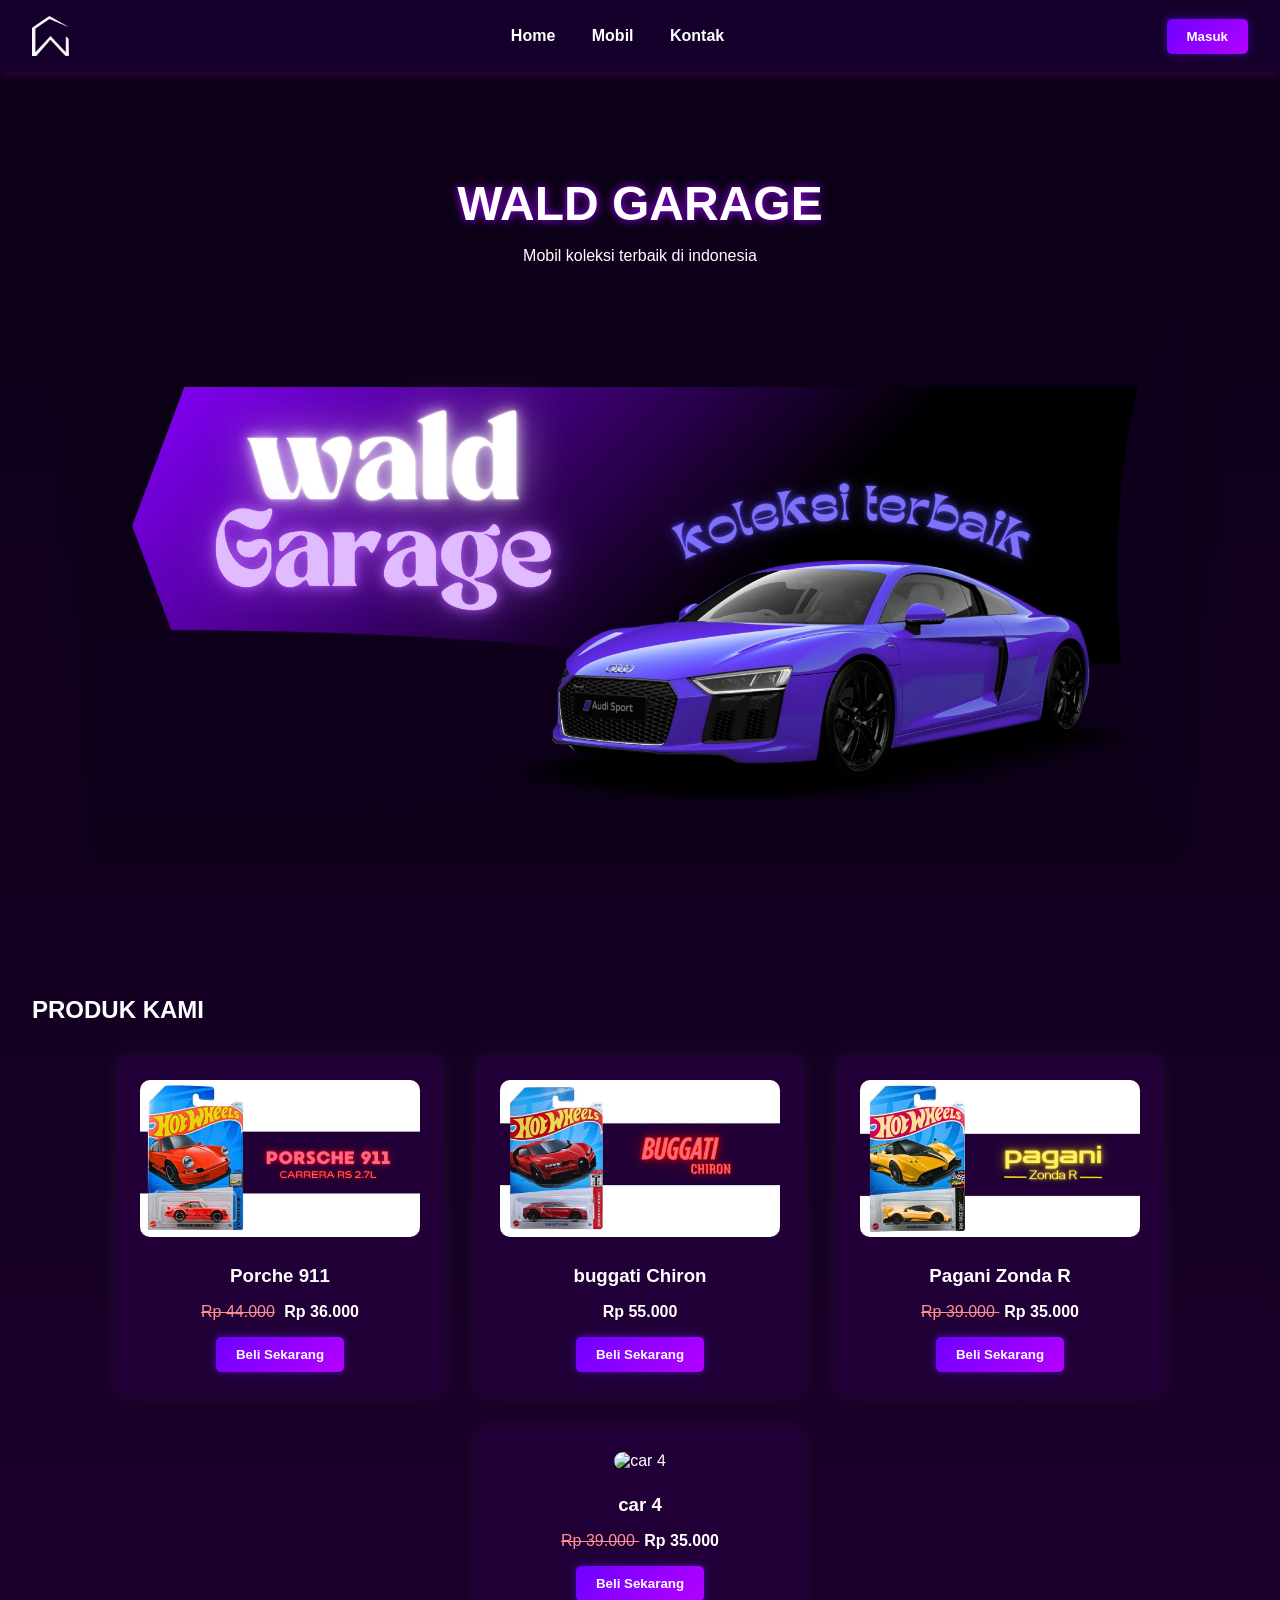
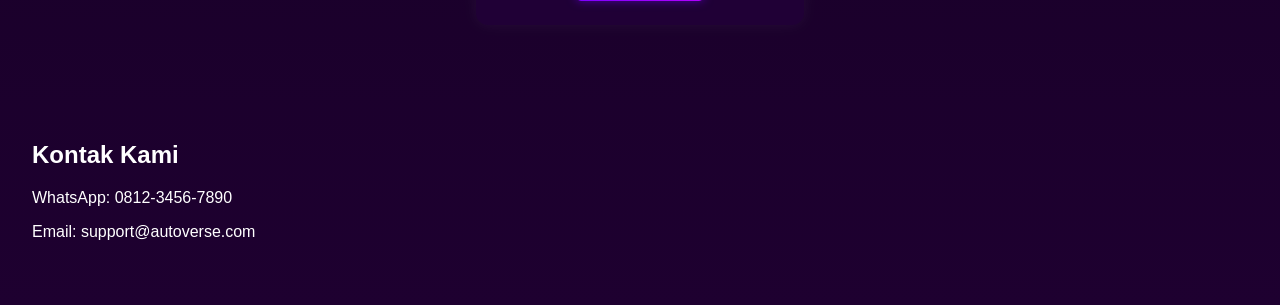
==== index.html @ 94a56356 "Add files via upload" ====
<!DOCTYPE html>
<html lang="id">
<head>
  <meta charset="UTF-8" />
  <meta name="viewport" content="width=device-width, initial-scale=1.0" />
  <title>AutoVerse - Jual Mobil Futuristik</title>
  <link rel="stylesheet" href="style.css" />
</head>
<body>

  <!-- Header -->
  <header class="header">
    <img src="logo.png" alt="AutoVerse Logo" class="logo" />
    <nav class="nav">
      <a href="#home">Home</a>
      <a href="#popular">Mobil</a>
      <a href="#contact">Kontak</a>
    </nav>
    <button class="btn" onclick="alert('Fitur login belum tersedia')">Masuk</button>
  </header>

  <!-- Hero -->
  <section class="hero" id="home">
    <h1>WALD GARAGE</h1>
    <p>Mobil koleksi terbaik di indonesia</p>
    <img src="banner.jpg" alt="Mobil Futuristik" class="hero-img" />
  </section>

  <!-- Produk Populer -->
  <section class="popular" id="popular">
    <h2>PRODUK KAMI</h2>
    <div class="grid">
      <div class="car-card">
        <img src="porsche.jpg" alt="Tesla Model S">
        <h3>Porche 911</h3>
        <p><del>Rp 44.000</del> <strong>Rp 36.000</strong></p>
      <button class="btn-beli" data-produk="Porsche 911" data-pesan="halo gan apakah stok ini masih ada
      produk : porsche 911
      pembeli harap isi forum di bawah
      alamat :
      nama penerima :
      ">Beli Sekarang</button>
      </div>
      <div class="car-card">
        <img src="buggati.jpg" alt="buggati Chiron">
        <h3>buggati Chiron</h3>
        <p><strong>Rp 55.000</strong></p>
        <button class="btn" onclick="beli('Honda EV Concept')">Beli Sekarang</button>
      </div>
      <div class="car-card">
        <img src="pagani.jpg" alt="Pagani Zonda R">
        <h3>Pagani Zonda R</h3>
        <p><del>Rp 39.000 </del> <strong>Rp 35.000</strong></p>
        <button class="btn" onclick="beli('Toyota Cruiser EV')">Beli Sekarang</button>
      </div>
       <div class="car-card">
        <img src="fto.jpg" alt="car 4">
        <h3>car 4</h3>
        <p><del>Rp 39.000 </del> <strong>Rp 35.000</strong></p>
        <button class="btn" onclick="beli('Toyota Cruiser EV')">Beli Sekarang</button>
      </div>
    </div>
  </section>

  <!-- Kontak -->
  <section class="popular" id="contact">
    <h2>Kontak Kami</h2>
    <p>WhatsApp: 0812-3456-7890</p>
    <p>Email: support@autoverse.com</p>
  </section>

  <script src="main.js"></script>
</body>
</html>
---- style.css ----
body {
  margin: 0;
  font-family: 'Segoe UI', sans-serif;
  background: linear-gradient(to bottom, #0a0014, #1e0030);
  color: #fff;
  scroll-behavior: smooth;
}

/* Header */
.header {
  display: flex;
  justify-content: space-between;
  align-items: center;
  padding: 1rem 2rem;
  background: #15002b;
  position: sticky;
  top: 0;
  z-index: 1000;
  box-shadow: 0 2px 10px rgba(255, 0, 255, 0.2);
}

.logo {
  height: 40px;
}

.nav a {
  color: white;
  margin: 0 1rem;
  text-decoration: none;
  font-weight: bold;
  transition: color 0.3s;
}
.nav a:hover {
  color: #a86eff;
}

.btn {
  background: linear-gradient(135deg, #6e00ff, #b400ff);
  color: white;
  padding: 0.6rem 1.2rem;
  border: none;
  border-radius: 5px;
  cursor: pointer;
  font-weight: bold;
  box-shadow: 0 0 10px #6e00ff88;
  transition: transform 0.2s, box-shadow 0.3s;
}
.btn:hover {
  transform: scale(1.05);
  box-shadow: 0 0 20px #b400ffcc;
}

/* Hero */
.hero {
  text-align: center;
  padding: 4rem 2rem;
}
.hero h1 {
  font-size: 3rem;
  margin-bottom: 1rem;
  text-shadow: 0 0 10px #9f00ff;
}
.hero-img {
  margin-top: 2rem;
  max-width: 90%;
  border-radius: 15px;
  box-shadow: 0 0 30px #00000066;
}

/* Produk Mobil */
.popular {
  padding: 3rem 2rem;
}
.grid {
  display: flex;
  flex-wrap: wrap;
  gap: 2rem;
  justify-content: center;
  margin-top: 2rem;
}

.car-card {
  background: #200036;
  padding: 1.5rem;
  border-radius: 12px;
  width: 280px;
  text-align: center;
  transition: transform 0.3s ease, box-shadow 0.3s ease;
  box-shadow: 0 0 15px rgba(255, 255, 255, 0.05);
}
.car-card img {
  width: 100%;
  border-radius: 10px;
  margin-bottom: 1rem;
}
.car-card h3 {
  margin: 0.5rem 0;
  color: #ffffff;
}
.car-card p {
  margin-bottom: 1rem;
}
.car-card del {
  color: #ff9090;
  margin-right: 5px;
}

/* ✨ Glow Effect saat hover */
.car-card:hover {
  transform: translateY(-10px);
  box-shadow: 0 0 25px #a000ff, 0 0 40px #ff00ff44;
}

.btn, .btn-beli {
  background: linear-gradient(135deg, #6e00ff, #b400ff);
  color: white;
  padding: 10px 20px;
  border: none;
  border-radius: 5px;
  cursor: pointer;
  font-weight: bold;
  box-shadow: 0 0 10px #6e00ff88;
  transition: background-color 0.3s ease, transform 0.2s, box-shadow 0.3s;
}

.btn:hover, .btn-beli:hover {
  transform: scale(1.05);
  box-shadow: 0 0 20px #b400ffcc;
}
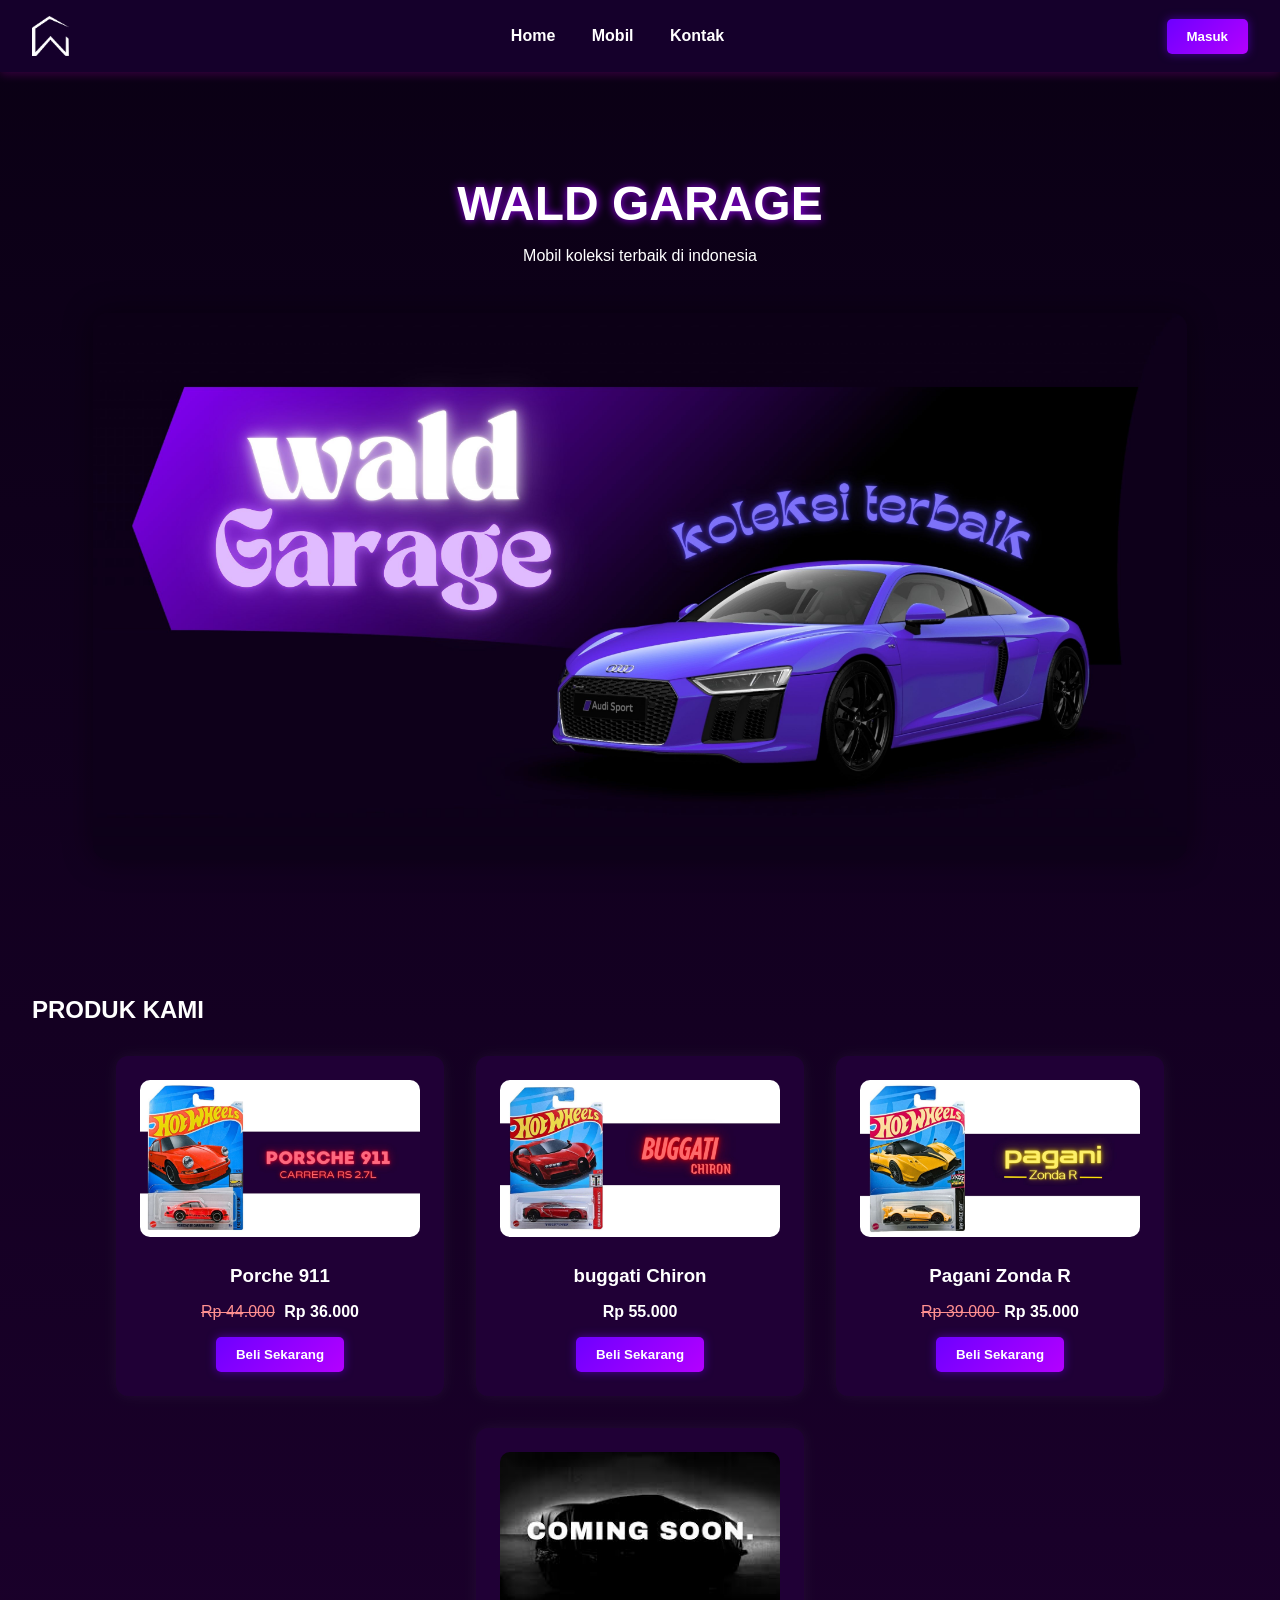
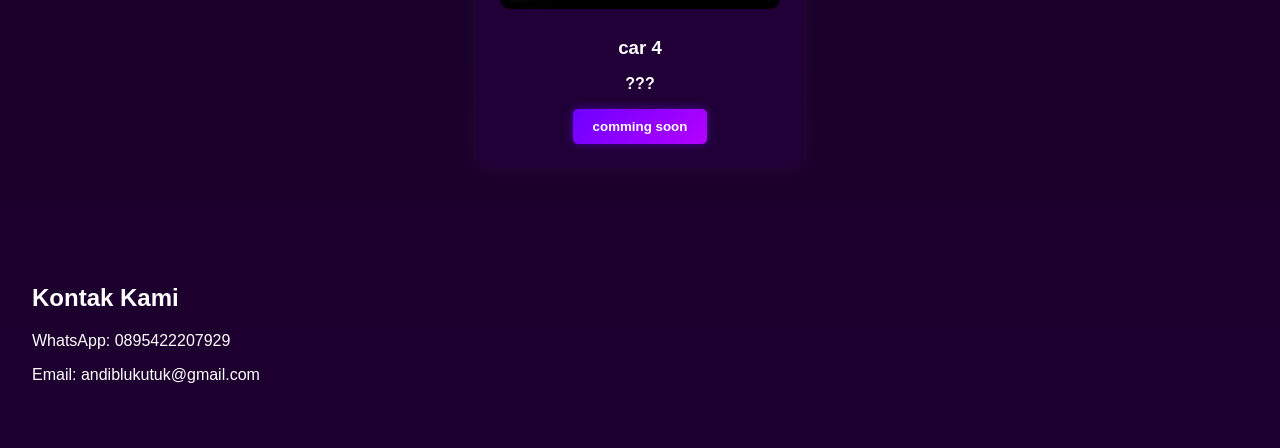
==== commit 87bc2ffb: "Add files via upload" ====
--- a/index.html
+++ b/index.html
@@ -3,7 +3,7 @@
 <head>
   <meta charset="UTF-8" />
   <meta name="viewport" content="width=device-width, initial-scale=1.0" />
-  <title>AutoVerse - Jual Mobil Futuristik</title>
+  <title>WALD garage-diecast terlengkap</title>
   <link rel="stylesheet" href="style.css" />
 </head>
 <body>
@@ -34,30 +34,28 @@
         <img src="porsche.jpg" alt="Tesla Model S">
         <h3>Porche 911</h3>
         <p><del>Rp 44.000</del> <strong>Rp 36.000</strong></p>
-      <button class="btn-beli" data-produk="Porsche 911" data-pesan="halo gan apakah stok ini masih ada
-      produk : porsche 911
-      pembeli harap isi forum di bawah
-      alamat :
-      nama penerima :
-      ">Beli Sekarang</button>
+      <button class="btn-beli" data-produk="Porsche 911" data-pesan="halo gan apakan stock mobil *porsche 911* masih ada"
+      >Beli Sekarang</button>
       </div>
       <div class="car-card">
         <img src="buggati.jpg" alt="buggati Chiron">
         <h3>buggati Chiron</h3>
         <p><strong>Rp 55.000</strong></p>
-        <button class="btn" onclick="beli('Honda EV Concept')">Beli Sekarang</button>
+        <button class="btn-beli" data-produk="Buggati Chiron" data-pesan="halo gan apakan stock mobil *Buggati Chiron* masih ada"
+      >Beli Sekarang</button>
       </div>
       <div class="car-card">
         <img src="pagani.jpg" alt="Pagani Zonda R">
         <h3>Pagani Zonda R</h3>
         <p><del>Rp 39.000 </del> <strong>Rp 35.000</strong></p>
-        <button class="btn" onclick="beli('Toyota Cruiser EV')">Beli Sekarang</button>
+        <button class="btn-beli" data-produk="Pagani Zonda R" data-pesan="halo gan apakan stock mobil *Pagani Zonda R* masih ada"
+      >Beli Sekarang</button>
       </div>
        <div class="car-card">
-        <img src="fto.jpg" alt="car 4">
+        <img src="comming soon.jpg" alt="car 4">
         <h3>car 4</h3>
-        <p><del>Rp 39.000 </del> <strong>Rp 35.000</strong></p>
-        <button class="btn" onclick="beli('Toyota Cruiser EV')">Beli Sekarang</button>
+        <p><strong>???</strong></p>
+        <button class="btn" onclick="beli('Toyota Cruiser EV')">comming soon</button>
       </div>
     </div>
   </section>
@@ -65,8 +63,8 @@
   <!-- Kontak -->
   <section class="popular" id="contact">
     <h2>Kontak Kami</h2>
-    <p>WhatsApp: 0812-3456-7890</p>
-    <p>Email: support@autoverse.com</p>
+    <p>WhatsApp: 0895422207929</p>
+    <p>Email: andiblukutuk@gmail.com</p>
   </section>
 
   <script src="main.js"></script>
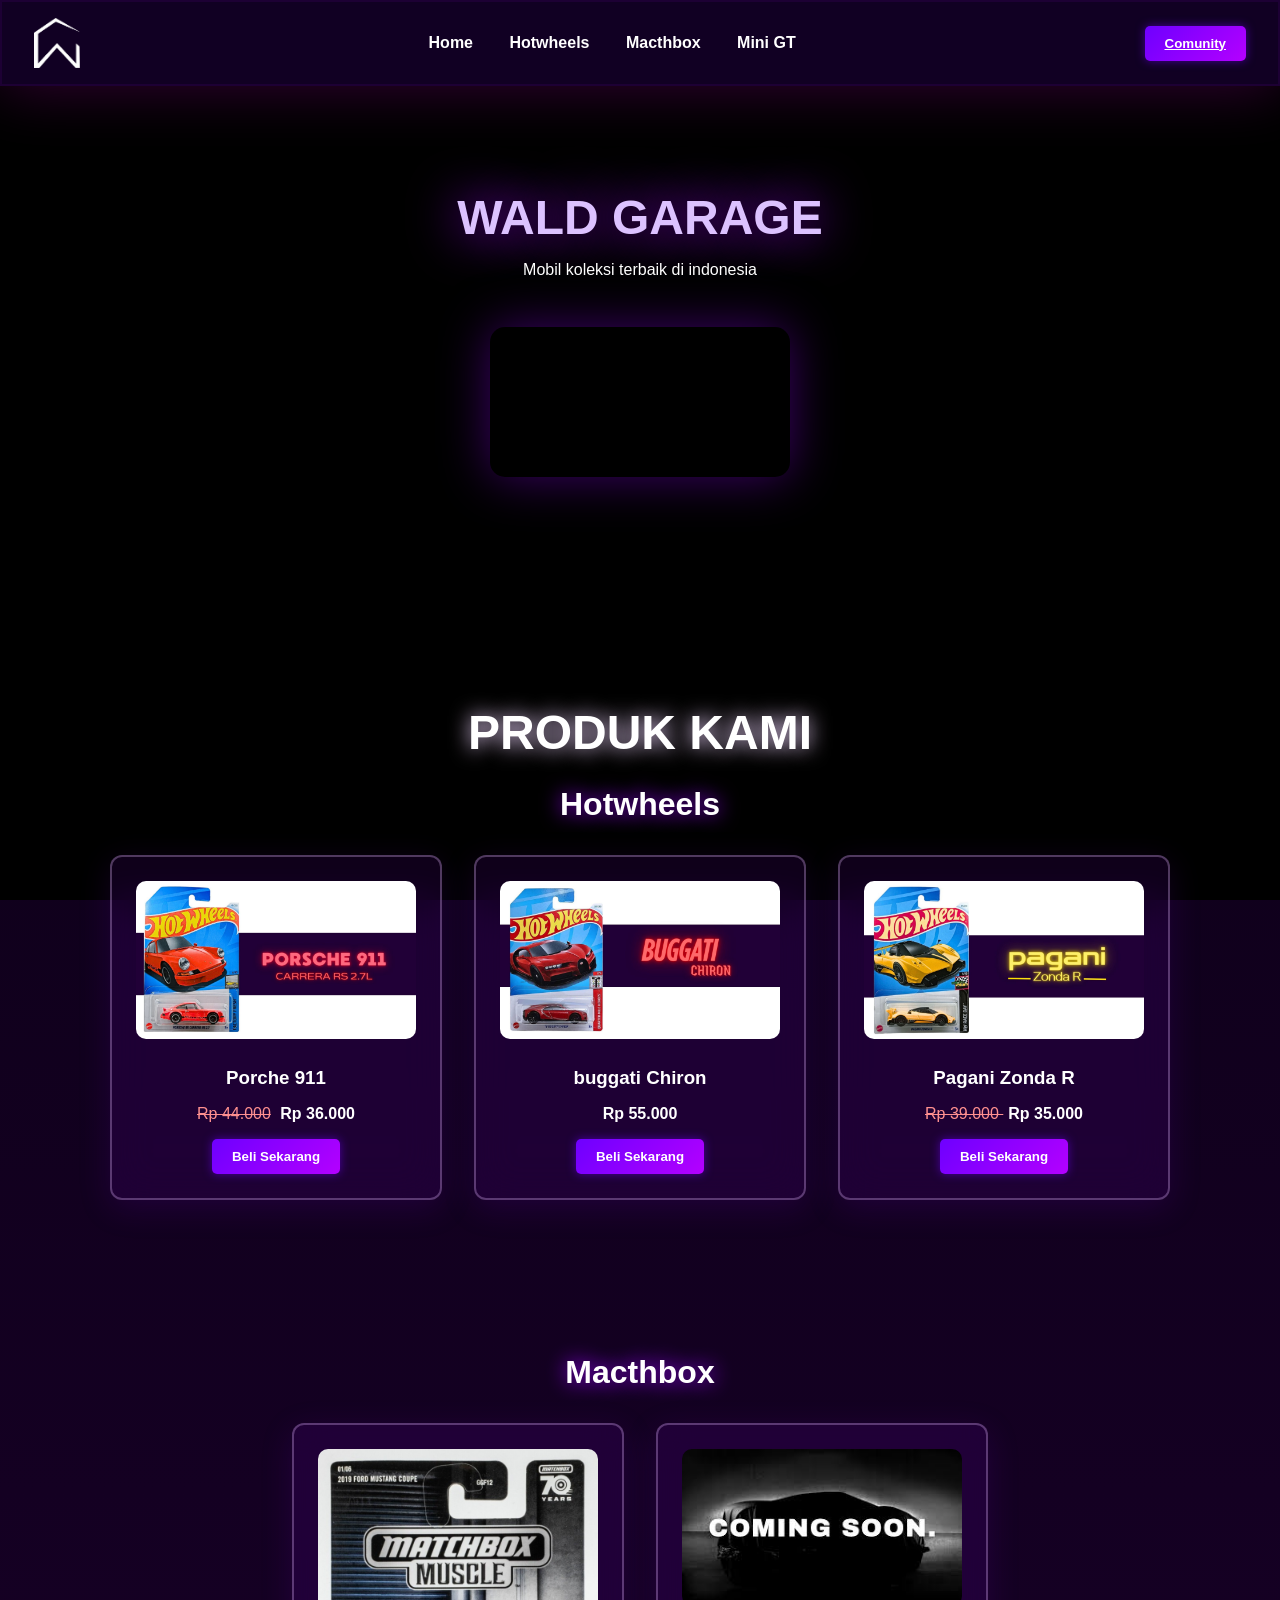
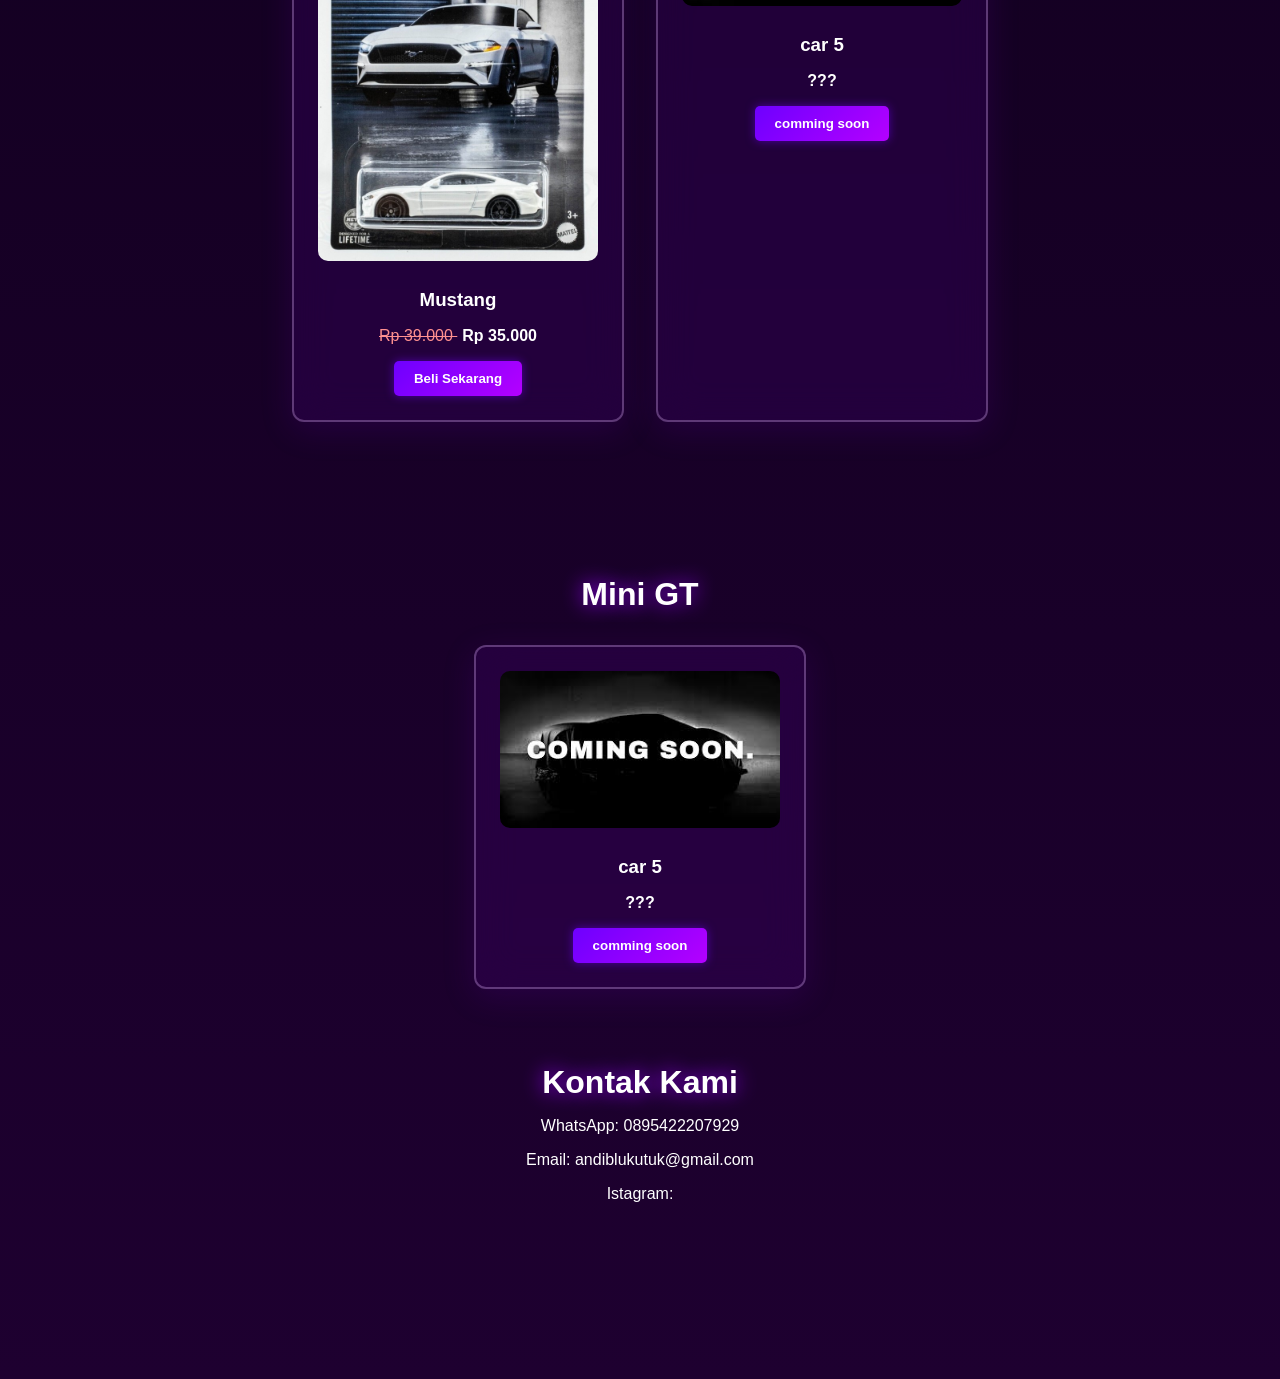
==== commit 6ac71db6: "Add files via upload" ====
--- a/index.html
+++ b/index.html
@@ -7,66 +7,124 @@
   <link rel="stylesheet" href="style.css" />
 </head>
 <body>
+  <div class="galaxy-bg"></div>
+  <main>
 
-  <!-- Header -->
-  <header class="header">
-    <img src="logo.png" alt="AutoVerse Logo" class="logo" />
-    <nav class="nav">
-      <a href="#home">Home</a>
-      <a href="#popular">Mobil</a>
-      <a href="#contact">Kontak</a>
-    </nav>
-    <button class="btn" onclick="alert('Fitur login belum tersedia')">Masuk</button>
-  </header>
+<div class="video-background">
+    <video autoplay muted loop playsinline>
+      <source src="video/bg.mp4" type="video/mp4">
+      Your browser does not support the video tag.
+    </video>
+</div>
 
-  <!-- Hero -->
-  <section class="hero" id="home">
+<!-- Header -->
+<header class="header">
+  <img src="img/logo.png" alt="Logo" class="logo" />
+
+  <!-- Menu nav -->
+  <nav class="nav" id="navMenu">
+    <a href="#home">Home</a></li>
+    <a href="#popular">Hotwheels</a></li>
+    <a href="#Macthbox">Macthbox</a></li>
+    <a href="#MiniGT">Mini GT</a></li>
+  </nav>
+
+  <button class="btn"><a href="komunitas.html">Comunity</a></button>
+</header>
+
+
+
+  <!-- home -->
+  <section class="video">
     <h1>WALD GARAGE</h1>
     <p>Mobil koleksi terbaik di indonesia</p>
-    <img src="banner.jpg" alt="Mobil Futuristik" class="hero-img" />
+ <div class="video-banner">
+    <video autoplay muted loop playsinline>
+      <source src="video/Garage.mp4" type="video/mp4">
+      Your browser does not support the video tag.
+    </video>
+</div>
   </section>
+  <!-- homw selesai -->
 
-  <!-- Produk Populer -->
+  <!-- hotwheels -->
   <section class="popular" id="popular">
-    <h2>PRODUK KAMI</h2>
+    <section class="subjudul" id="home">
+    <h1>PRODUK KAMI</h>
+    <h2>Hotwheels</h2>
     <div class="grid">
       <div class="car-card">
-        <img src="porsche.jpg" alt="Tesla Model S">
+        <img src="img/porsche.jpg" alt="Tesla Model S">
         <h3>Porche 911</h3>
         <p><del>Rp 44.000</del> <strong>Rp 36.000</strong></p>
       <button class="btn-beli" data-produk="Porsche 911" data-pesan="halo gan apakan stock mobil *porsche 911* masih ada"
       >Beli Sekarang</button>
       </div>
       <div class="car-card">
-        <img src="buggati.jpg" alt="buggati Chiron">
+        <img src="img/buggati.jpg" alt="buggati Chiron">
         <h3>buggati Chiron</h3>
         <p><strong>Rp 55.000</strong></p>
         <button class="btn-beli" data-produk="Buggati Chiron" data-pesan="halo gan apakan stock mobil *Buggati Chiron* masih ada"
       >Beli Sekarang</button>
       </div>
-      <div class="car-card">
-        <img src="pagani.jpg" alt="Pagani Zonda R">
+       <div class="car-card">
+        <img src="img/pagani.jpg" alt="Pagani Zonda R">
         <h3>Pagani Zonda R</h3>
         <p><del>Rp 39.000 </del> <strong>Rp 35.000</strong></p>
         <button class="btn-beli" data-produk="Pagani Zonda R" data-pesan="halo gan apakan stock mobil *Pagani Zonda R* masih ada"
       >Beli Sekarang</button>
       </div>
-       <div class="car-card">
-        <img src="comming soon.jpg" alt="car 4">
-        <h3>car 4</h3>
+    </div>
+    
+  </section>
+  <!-- hotwheels selesai -->
+
+  <!-- macth -->
+    <section class="Macthbox" id="Macthbox">
+      <section class="subjudul" id="home">
+    <h2>Macthbox</h2>
+    <div class="grid">
+        <div class="car-card">
+        <img src="img/mustank.jpg" alt="Mini GT">
+        <h3>Mustang</h3>
+        <p><del>Rp 39.000 </del> <strong>Rp 35.000</strong></p>
+        <button class="btn-beli" data-produk="mustang" data-pesan="halo gan apakan stock mobil *mustang* masih ada"
+      >Beli Sekarang</button>
+      </div>
+        <div class="car-card">
+        <img src="img/comming soon.jpg" alt="car 4">
+        <h3>car 5</h3>
+        <p><strong>???</strong></p>
+        <button class="btn" onclick="beli('mobil keren')">comming soon</button>
+      </div>
+    </div>
+    
+  </section>
+  <!-- macth selesai -->
+
+  <!-- mini gt -->
+<section class="MiniGT" id="MiniGT">
+  <section class="subjudul" id="home">
+    <h2>Mini GT</h2>
+    <div class="grid">
+        <div class="car-card">
+        <img src="img/comming soon.jpg" alt="car 4">
+        <h3>car 5</h3>
         <p><strong>???</strong></p>
         <button class="btn" onclick="beli('Toyota Cruiser EV')">comming soon</button>
       </div>
     </div>
-  </section>
+  <!-- mini gt selesai -->
 
   <!-- Kontak -->
   <section class="popular" id="contact">
     <h2>Kontak Kami</h2>
     <p>WhatsApp: 0895422207929</p>
     <p>Email: andiblukutuk@gmail.com</p>
+    <p>Istagram: </p>
   </section>
-
+  
   <script src="main.js"></script>
+</main>
 </body>
 </html>
--- a/style.css
+++ b/style.css
@@ -4,7 +4,54 @@
   background: linear-gradient(to bottom, #0a0014, #1e0030);
   color: #fff;
   scroll-behavior: smooth;
-}
+  
+}
+
+/* === VIDEO BACKGROUND GALAXY === */
+.video-background {
+  position: fixed;
+  top: 0;
+  left: 0;
+  width: 100vw;
+  height: 100vh;
+  z-index: -1;
+  overflow: hidden;
+  background-color: black;
+}
+
+.video-background video {
+  position: absolute;
+  top: 50%;
+  left: 50%;
+  min-width: 100%;
+  min-height: 100%;
+  width: auto;
+  height: auto;
+  transform: translate(-50%, -50%);
+  object-fit: cover;
+  z-index: -1;
+  filter: brightness(0.4) saturate(1.2); /* Biar teks tetap terbaca */
+}
+
+@keyframes moveGalaxy {
+  from {
+    transform: translate(0, 0);
+  }
+  to {
+    transform: translate(-500px, -500px);
+  }
+}
+
+
+@keyframes galaxyMove {
+  0% {
+    transform: translate(0, 0);
+  }
+  100% {
+    transform: translate(-100px, -100px);
+  }
+}
+
 
 /* Header */
 .header {
@@ -12,15 +59,17 @@
   justify-content: space-between;
   align-items: center;
   padding: 1rem 2rem;
-  background: #15002b;
+  background: #15002bd0;
+  backdrop-filter: blur(20px);
+  border: 2px solid rgba(58, 0, 94, 0.3);
   position: sticky;
   top: 0;
   z-index: 1000;
-  box-shadow: 0 2px 10px rgba(255, 0, 255, 0.2);
+  box-shadow: 0 2px 60px rgba(255, 0, 255, 0.2);
 }
 
 .logo {
-  height: 40px;
+  height: 50px;
 }
 
 .nav a {
@@ -33,6 +82,8 @@
 .nav a:hover {
   color: #a86eff;
 }
+
+
 
 .btn {
   background: linear-gradient(135deg, #6e00ff, #b400ff);
@@ -51,20 +102,21 @@
 }
 
 /* Hero */
-.hero {
+.video {
   text-align: center;
   padding: 4rem 2rem;
 }
-.hero h1 {
+.video h1 {
   font-size: 3rem;
   margin-bottom: 1rem;
-  text-shadow: 0 0 10px #9f00ff;
-}
-.hero-img {
+  text-shadow: 0 0 50px #9f00ff;
+  color: #dcc2ff;
+}
+.video-banner video {
   margin-top: 2rem;
-  max-width: 90%;
+  max-width: 60%;
   border-radius: 15px;
-  box-shadow: 0 0 30px #00000066;
+  box-shadow: 0 0 50px #3c0067;
 }
 
 /* Produk Mobil */
@@ -80,13 +132,21 @@
 }
 
 .car-card {
-  background: #200036;
   padding: 1.5rem;
   border-radius: 12px;
   width: 280px;
   text-align: center;
   transition: transform 0.3s ease, box-shadow 0.3s ease;
-  box-shadow: 0 0 15px rgba(255, 255, 255, 0.05);
+  box-shadow: 0 0 15px rgba(231, 185, 255, 0.05);
+  border: 2px solid rgba(230, 189, 255, 0.3); /* transparan */
+  background: rgba(144, 0, 255, 0.1); /* semi transparan */
+  box-shadow: 0 8px 32px rgba(94, 0, 166, 0.2); /* bayangan */
+  backdrop-filter: blur(20px); /* blur keren */
+  -webkit-backdrop-filter: blur(20px); /* Safari */
+  color: rgb(255, 255, 255);
+  max-width: 300px;
+  text-align: center;
+  transition: 0.3s ease-in-out;
 }
 .car-card img {
   width: 100%;
@@ -105,10 +165,11 @@
   margin-right: 5px;
 }
 
-/* ✨ Glow Effect saat hover */
 .car-card:hover {
   transform: translateY(-10px);
   box-shadow: 0 0 25px #a000ff, 0 0 40px #ff00ff44;
+  border-color: rgba(200, 73, 255, 0.6); /* efek glow saat hover */
+  transform: scale(1.02);
 }
 
 .btn, .btn-beli {
@@ -127,4 +188,29 @@
   transform: scale(1.05);
   box-shadow: 0 0 20px #b400ffcc;
 }
-
+.btn a {
+  color: #fff;
+}
+
+.subjudul {
+  text-align: center;
+  padding: 4rem 2rem;
+}
+.subjudul h2 {
+  font-size: 2rem;
+  margin-bottom: 1rem;
+  text-shadow: 0 0 20px #9900ff;#000
+  color: rgb(251, 192, 255);
+}
+.subjudul h1 {
+  font-size: 3rem;
+  margin-bottom: 1rem;
+  text-shadow: 0 0 20px #eed5ff;
+  color: rgb(255, 255, 255);
+}
+.subjudul h2 {
+  font-size: 2rem;
+  margin-bottom: 1rem;
+  text-shadow: 0 0 20px #9900ff;#000
+  color: rgb(251, 192, 255);
+}
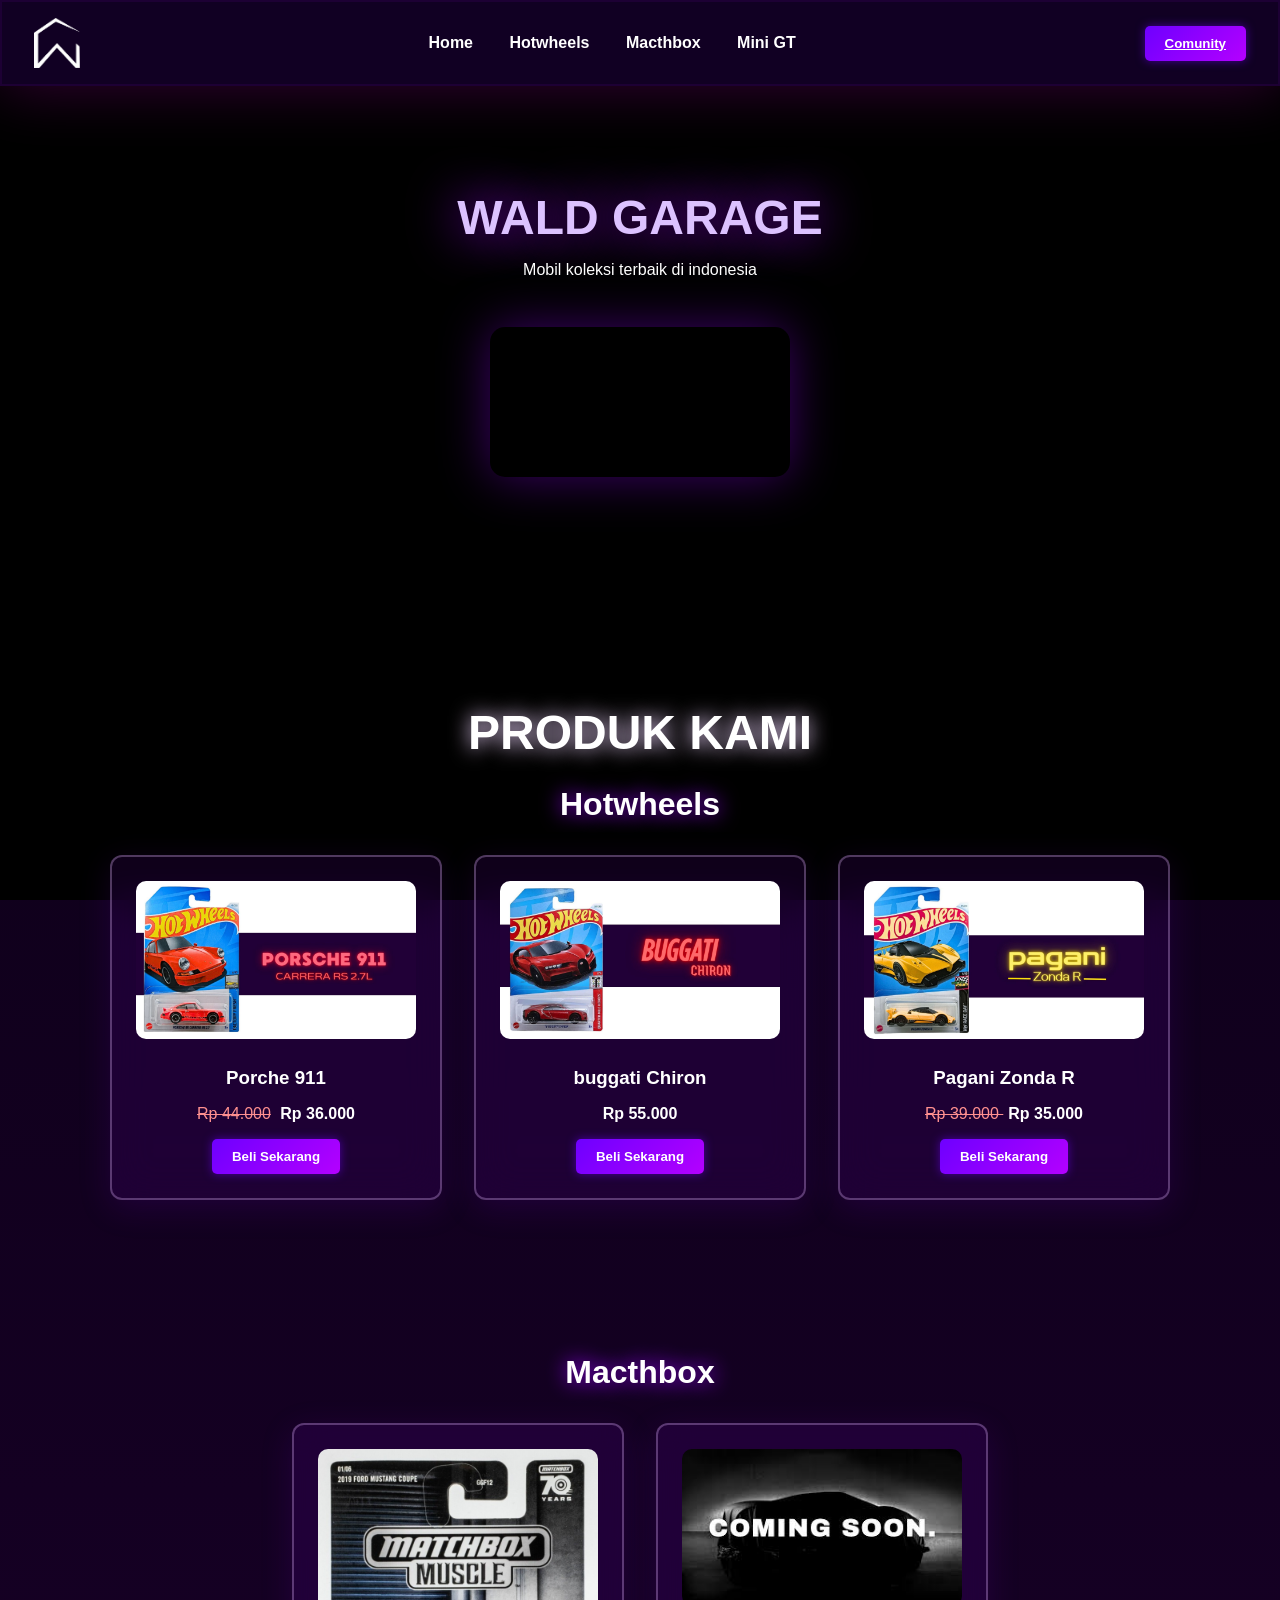
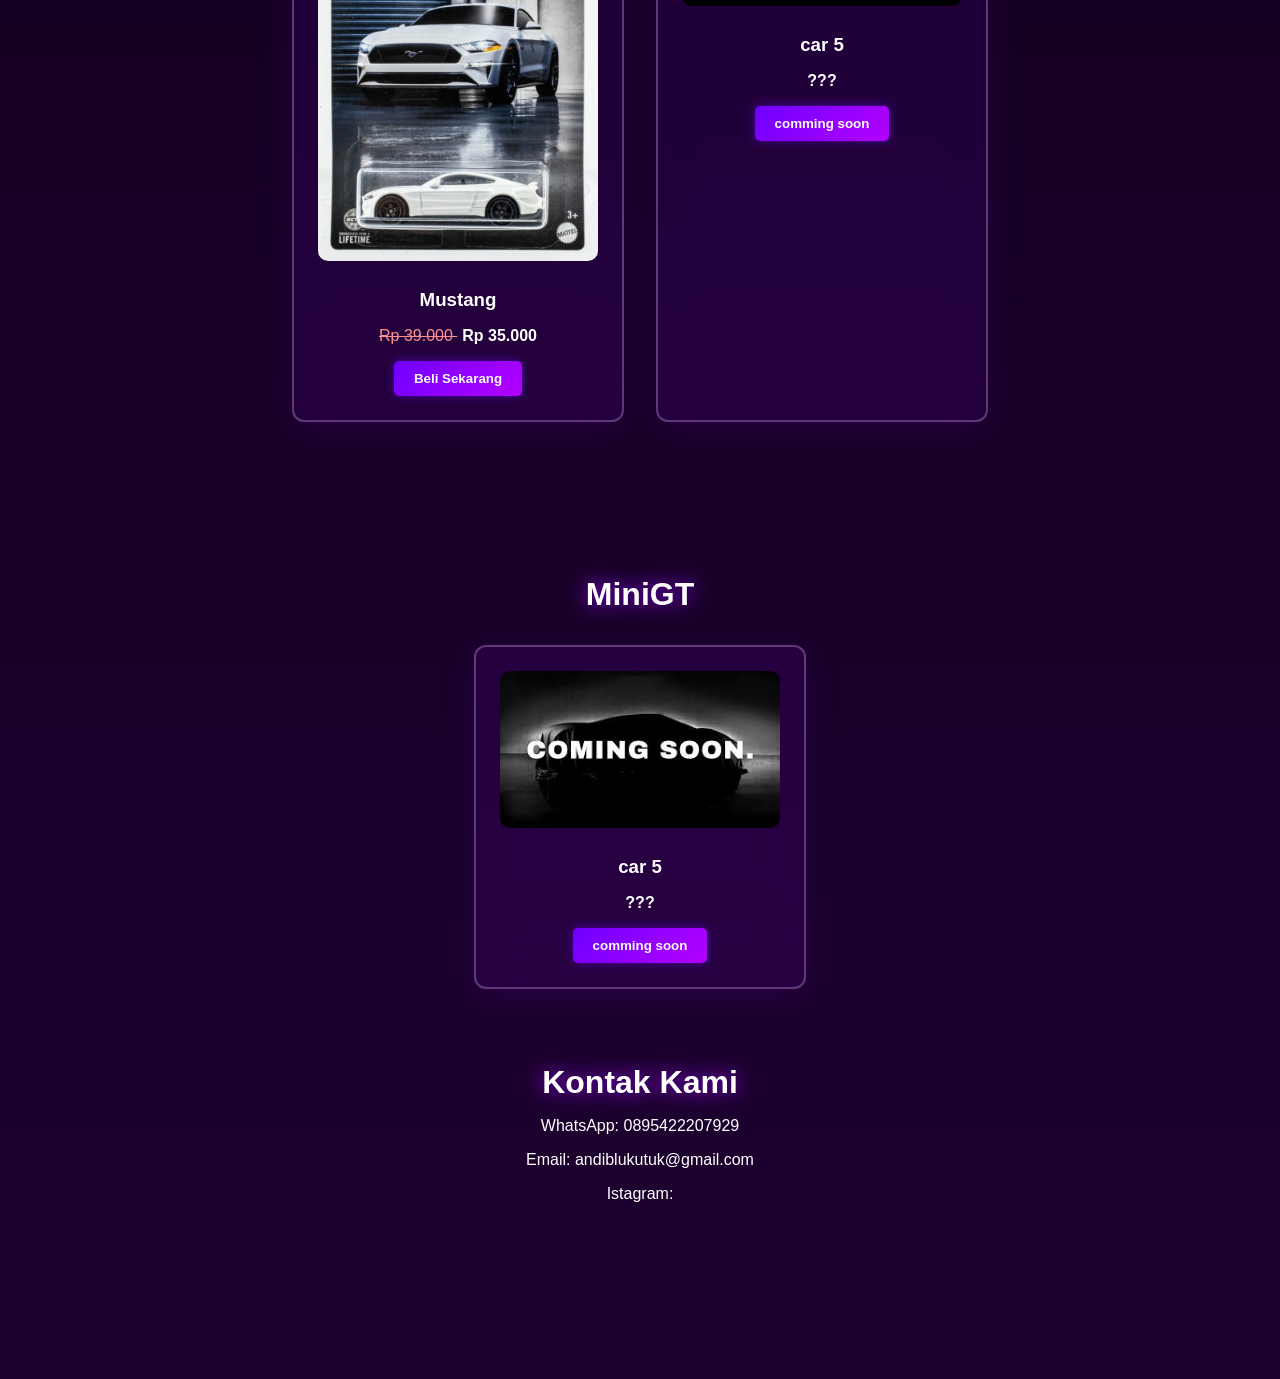
==== commit 1739cd42: "Add files via upload" ====
--- a/index.html
+++ b/index.html
@@ -105,7 +105,7 @@
   <!-- mini gt -->
 <section class="MiniGT" id="MiniGT">
   <section class="subjudul" id="home">
-    <h2>Mini GT</h2>
+    <h2>MiniGT</h2>
     <div class="grid">
         <div class="car-card">
         <img src="img/comming soon.jpg" alt="car 4">
--- a/style.css
+++ b/style.css
@@ -33,24 +33,7 @@
   filter: brightness(0.4) saturate(1.2); /* Biar teks tetap terbaca */
 }
 
-@keyframes moveGalaxy {
-  from {
-    transform: translate(0, 0);
-  }
-  to {
-    transform: translate(-500px, -500px);
-  }
-}
 
-
-@keyframes galaxyMove {
-  0% {
-    transform: translate(0, 0);
-  }
-  100% {
-    transform: translate(-100px, -100px);
-  }
-}
 
 
 /* Header */
@@ -114,7 +97,7 @@
 }
 .video-banner video {
   margin-top: 2rem;
-  max-width: 60%;
+  max-width: 95%;
   border-radius: 15px;
   box-shadow: 0 0 50px #3c0067;
 }
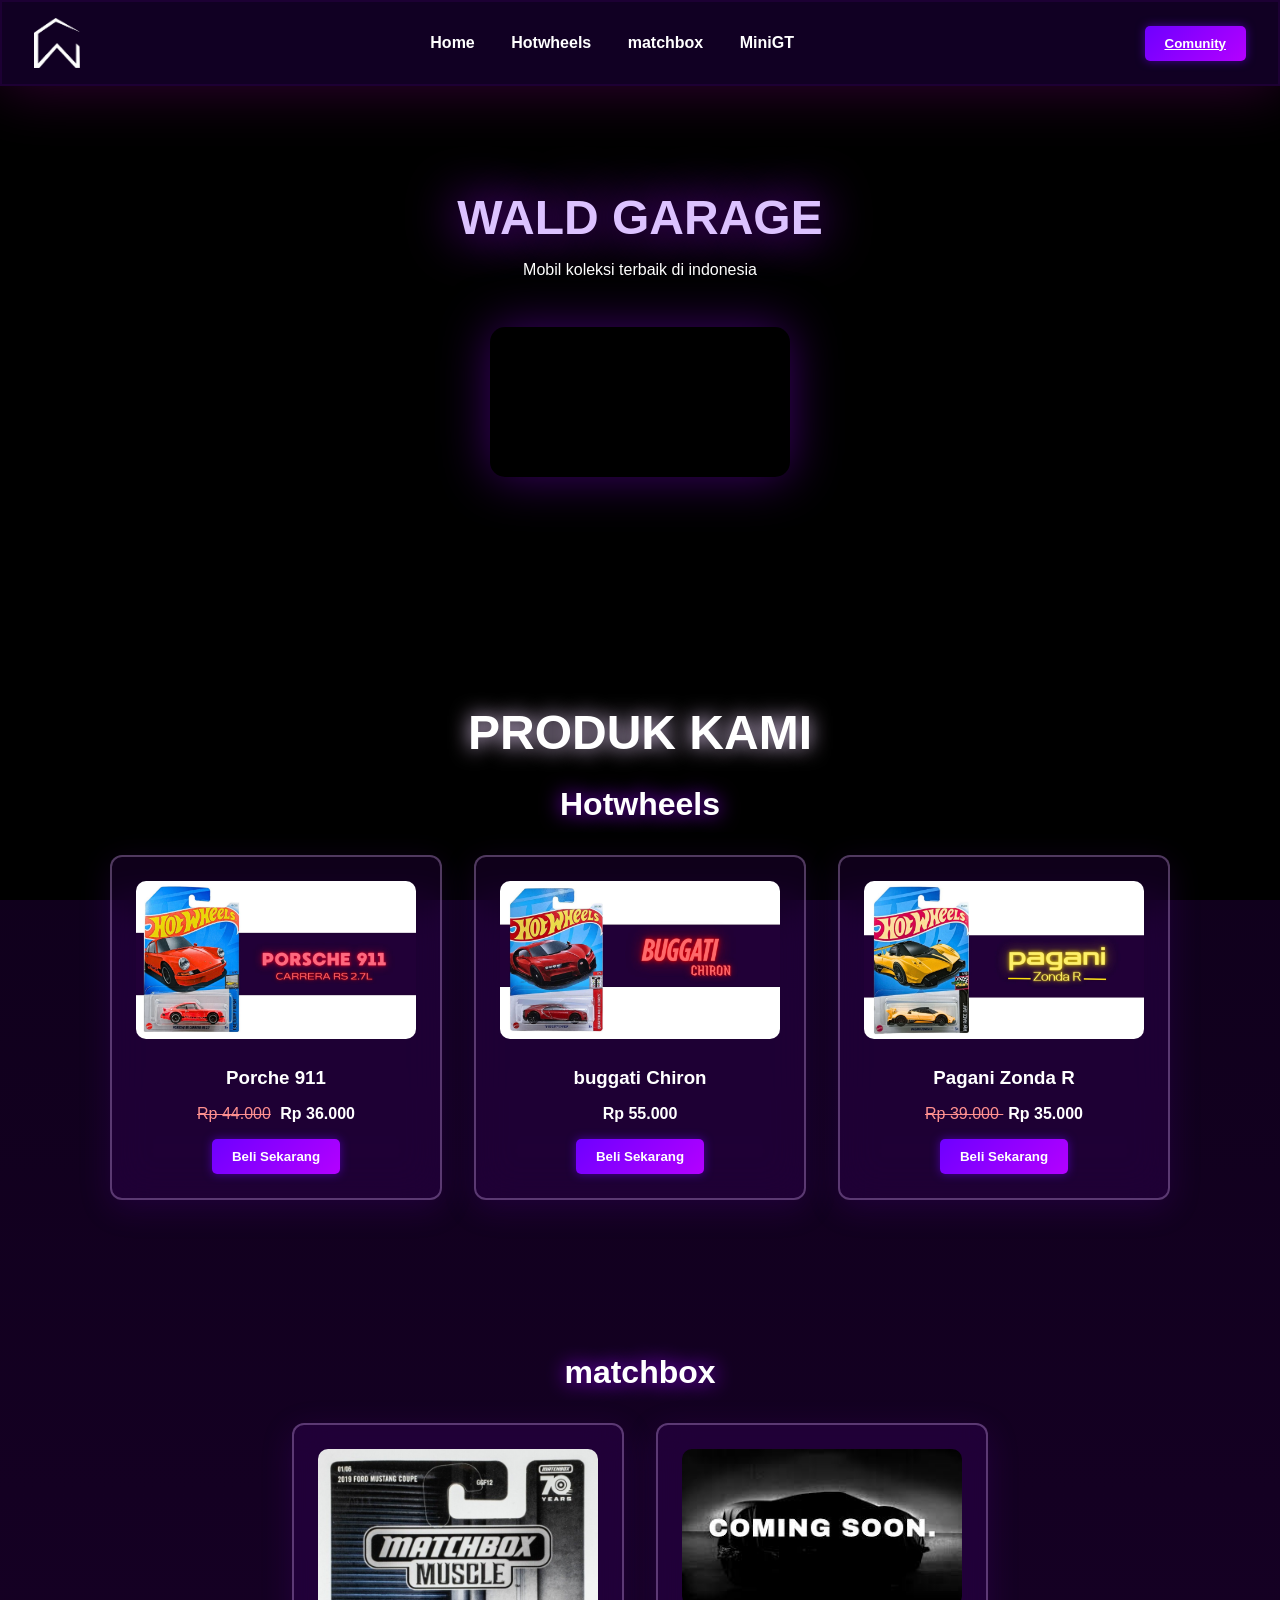
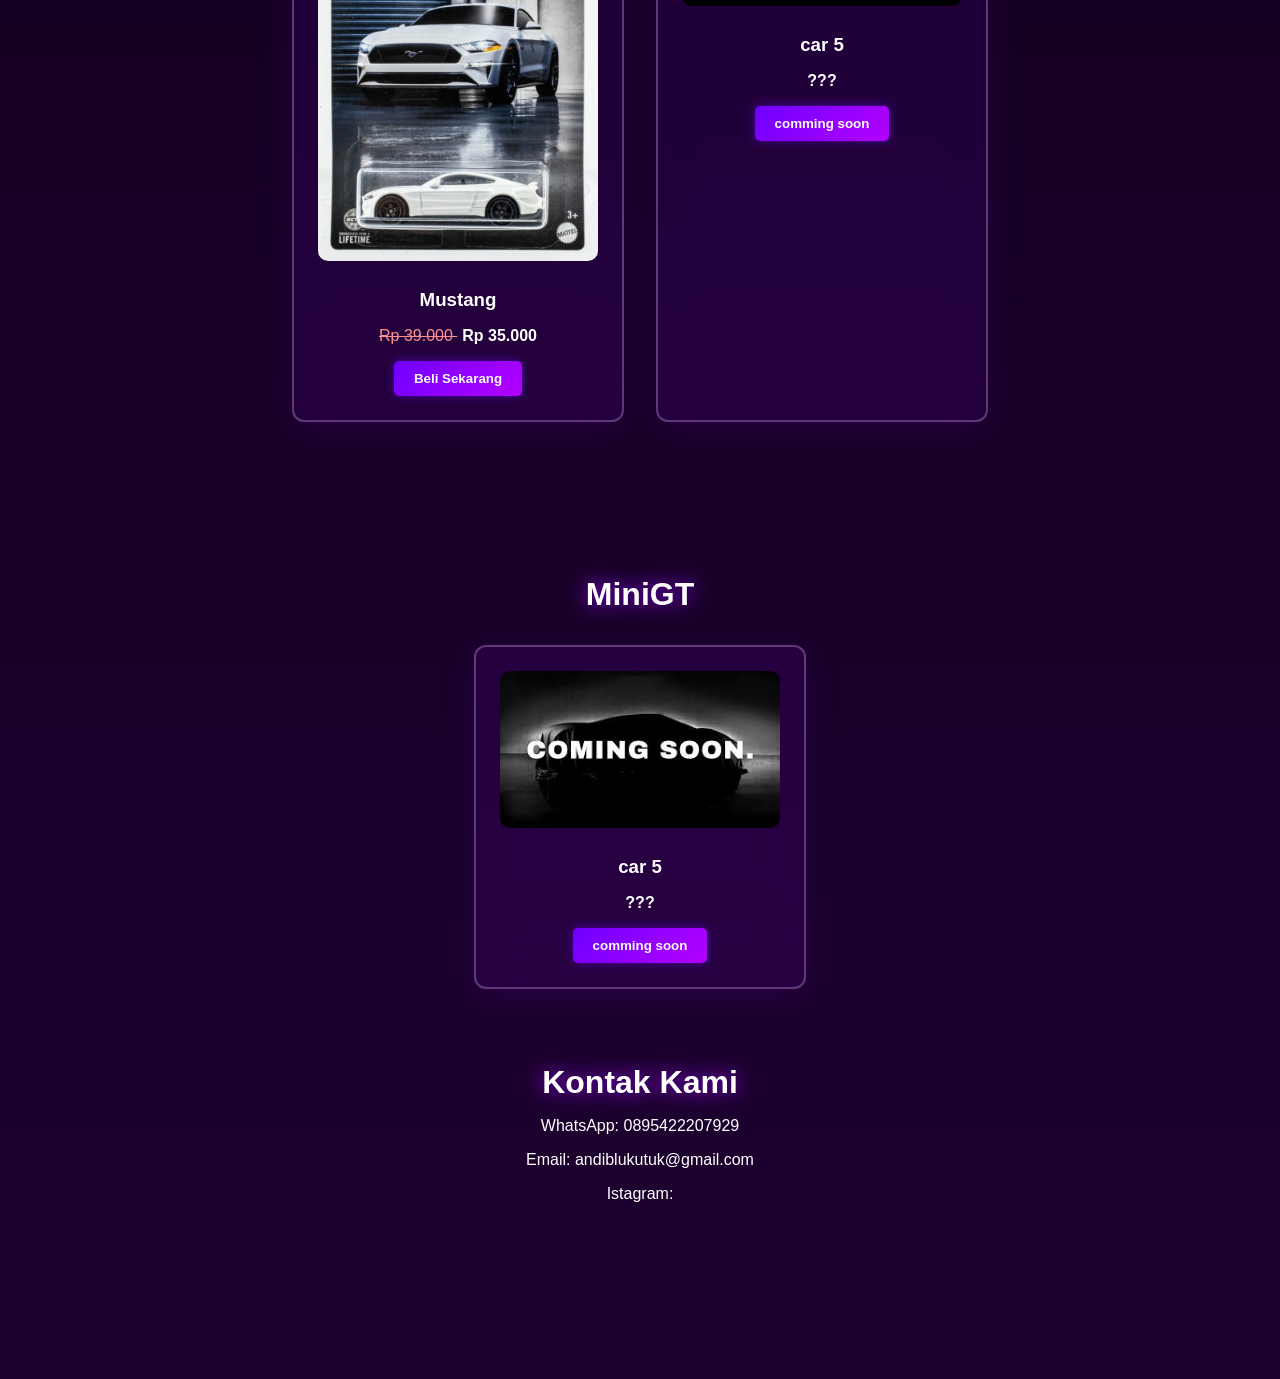
==== commit fecca7a2: "Add files via upload" ====
--- a/index.html
+++ b/index.html
@@ -23,10 +23,10 @@
 
   <!-- Menu nav -->
   <nav class="nav" id="navMenu">
-    <a href="#home">Home</a></li>
-    <a href="#popular">Hotwheels</a></li>
-    <a href="#Macthbox">Macthbox</a></li>
-    <a href="#MiniGT">Mini GT</a></li>
+    <a href="#home">Home</a>
+    <a href="#popular">Hotwheels</a>
+    <a href="#Macthbox">matchbox</a>
+    <a href="#MiniGT">MiniGT</a>
   </nav>
 
   <button class="btn"><a href="komunitas.html">Comunity</a></button>
@@ -82,7 +82,7 @@
   <!-- macth -->
     <section class="Macthbox" id="Macthbox">
       <section class="subjudul" id="home">
-    <h2>Macthbox</h2>
+    <h2>matchbox</h2>
     <div class="grid">
         <div class="car-card">
         <img src="img/mustank.jpg" alt="Mini GT">
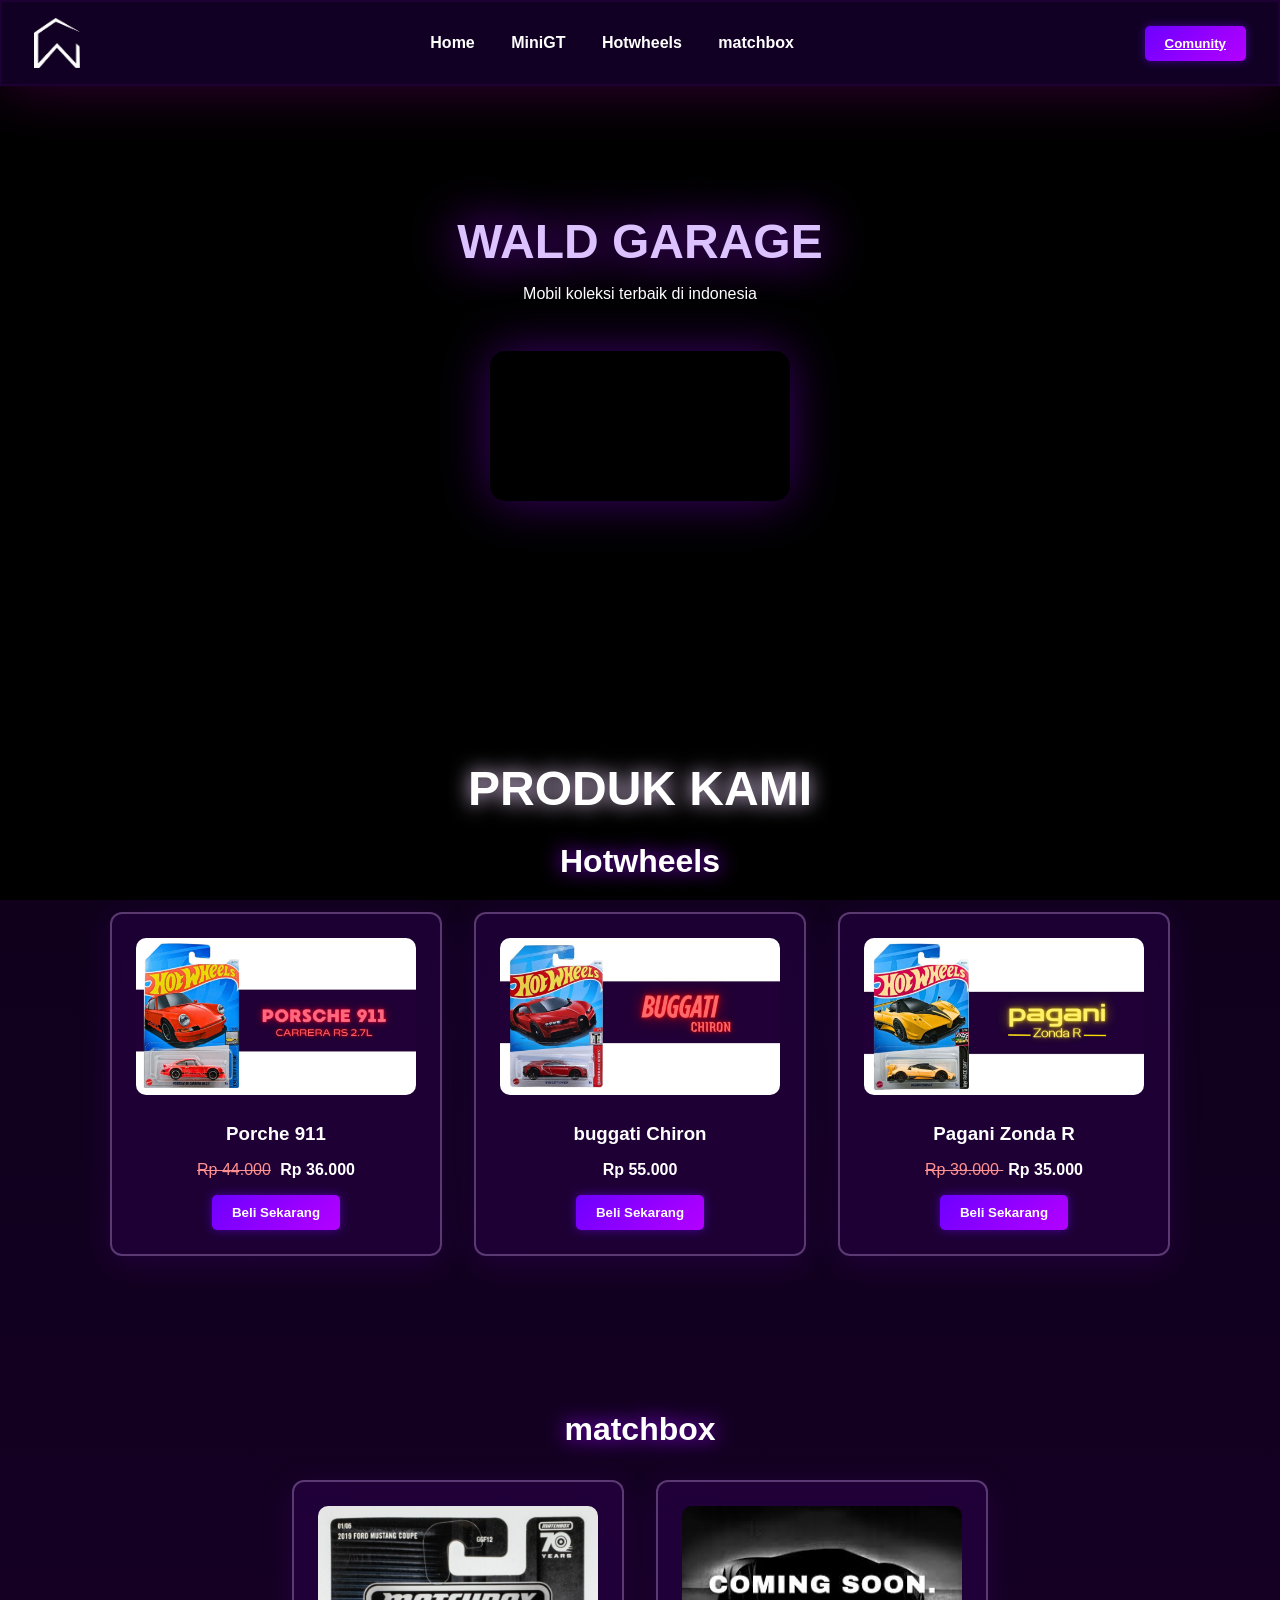
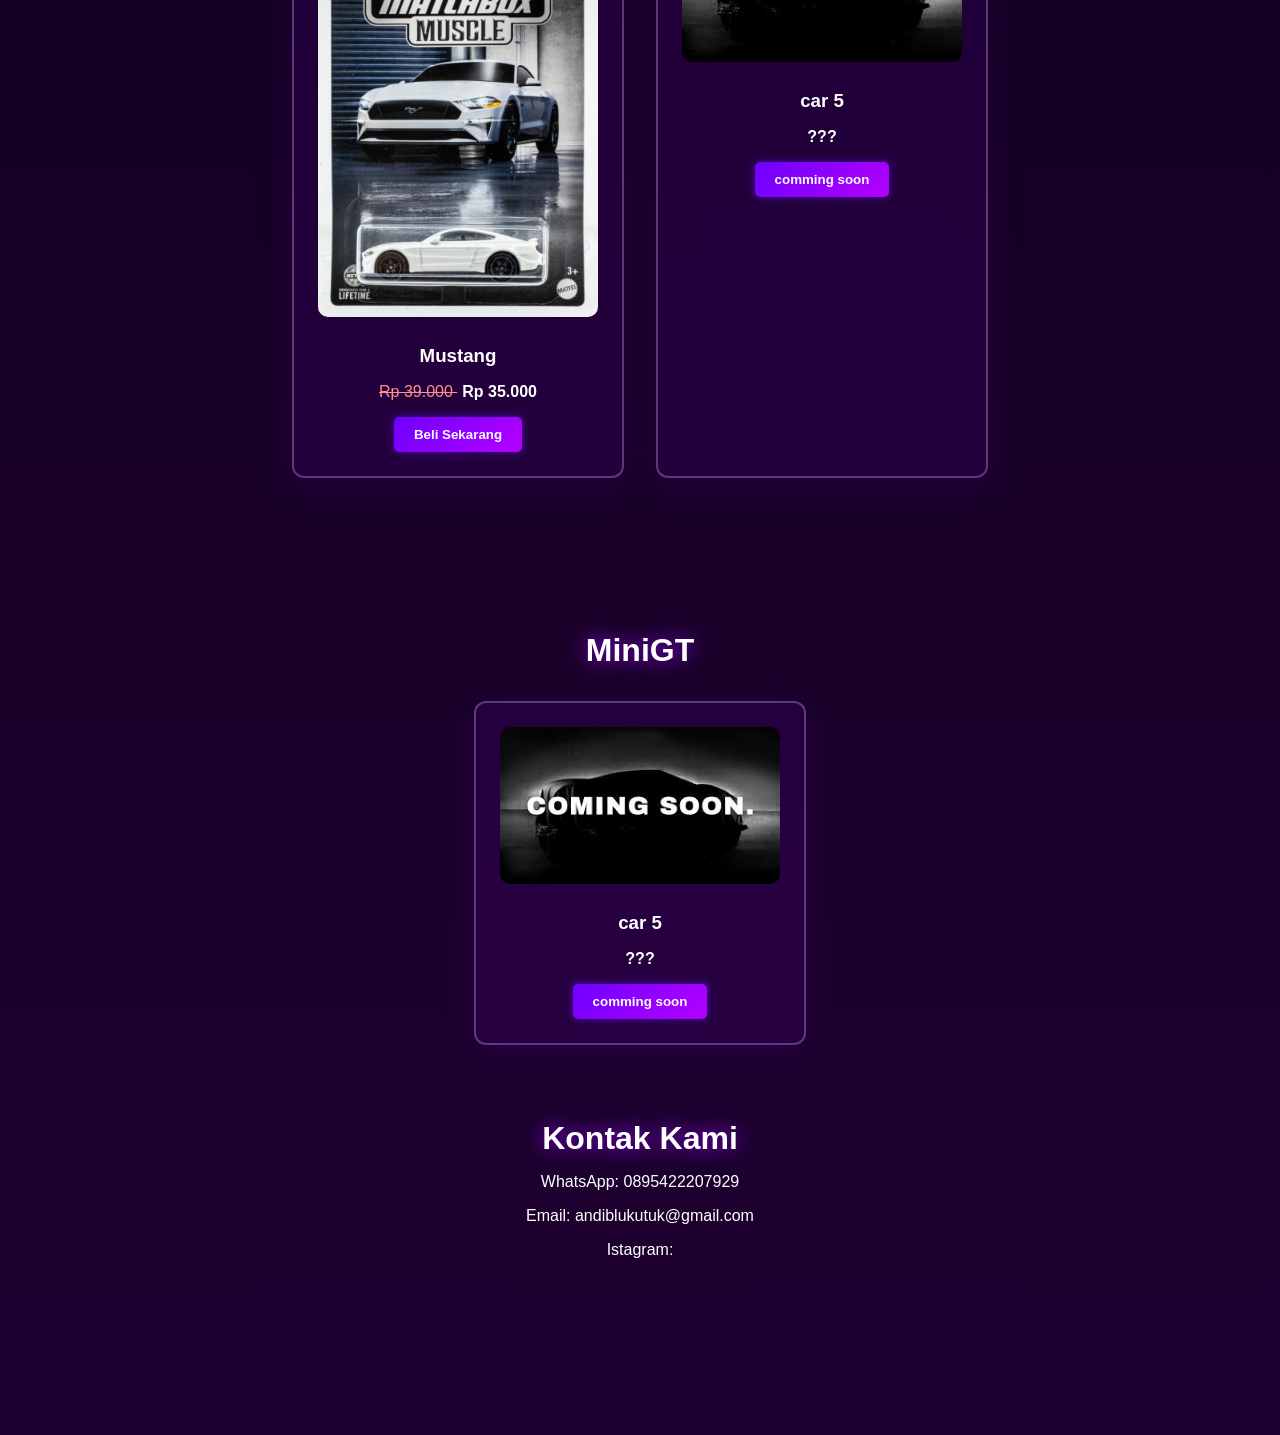
==== commit 70b4cc93: "Add files via upload" ====
--- a/index.html
+++ b/index.html
@@ -24,9 +24,9 @@
   <!-- Menu nav -->
   <nav class="nav" id="navMenu">
     <a href="#home">Home</a>
+    <a href="#MiniGT">MiniGT</a>
     <a href="#popular">Hotwheels</a>
     <a href="#Macthbox">matchbox</a>
-    <a href="#MiniGT">MiniGT</a>
   </nav>
 
   <button class="btn"><a href="komunitas.html">Comunity</a></button>
@@ -35,6 +35,8 @@
 
 
   <!-- home -->
+   <section class="home" id="home">
+    <section class="home" id="home">
   <section class="video">
     <h1>WALD GARAGE</h1>
     <p>Mobil koleksi terbaik di indonesia</p>
@@ -49,7 +51,7 @@
 
   <!-- hotwheels -->
   <section class="popular" id="popular">
-    <section class="subjudul" id="home">
+    <section class="subjudul">
     <h1>PRODUK KAMI</h>
     <h2>Hotwheels</h2>
     <div class="grid">
@@ -81,7 +83,7 @@
 
   <!-- macth -->
     <section class="Macthbox" id="Macthbox">
-      <section class="subjudul" id="home">
+      <section class="subjudul">
     <h2>matchbox</h2>
     <div class="grid">
         <div class="car-card">
@@ -104,7 +106,7 @@
 
   <!-- mini gt -->
 <section class="MiniGT" id="MiniGT">
-  <section class="subjudul" id="home">
+  <section class="subjudul">
     <h2>MiniGT</h2>
     <div class="grid">
         <div class="car-card">
--- a/style.css
+++ b/style.css
@@ -97,7 +97,7 @@
 }
 .video-banner video {
   margin-top: 2rem;
-  max-width: 95%;
+  max-width: 90%;
   border-radius: 15px;
   box-shadow: 0 0 50px #3c0067;
 }
